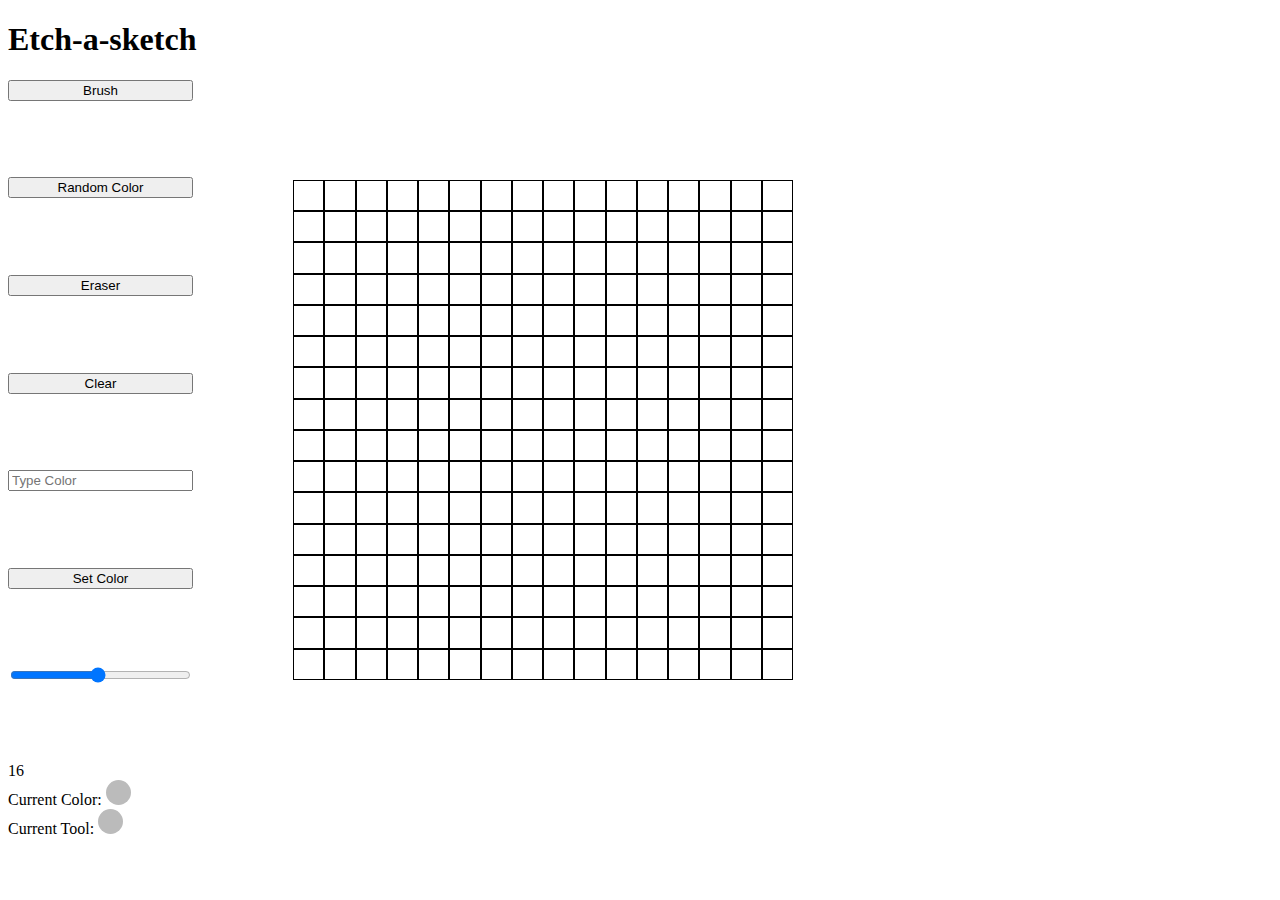
==== etchasketch/index.html @ b2266810 "etch-a-sketch prototype complete" ====
<!DOCTYPE html>
<html lang="en">
<head>
    <meta charset="UTF-8">
    <meta http-equiv="X-UA-Compatible" content="IE=edge">
    <meta name="viewport" content="width=device-width, initial-scale=1.0">
    <link rel="stylesheet" href="styles.css">
    <title>Etch-a-sketch</title>
</head>
<body>
    <main>
        <h1>Etch-a-sketch</h1>
        <div class="content">
            <div class="sidebar">
                <button onclick=activateBrush()>Brush</button>
                <button onclick=randomColor()>Random Color</button>
                <button onclick=activateErase()>Eraser</button>
                <button onclick=clearGrid()>Clear</button>
                <input type="form" placeholder="Type Color" onchange=setColor(this.value)>
                <button>Set Color</button>
                <input type="range" value="16" min="1" max="32" oninput="this.nextElementSibling.value = this.value" onchange=makeGrid(this.value)>
                <output>16</output>
            </div>
            <div class="board">
            </div>
        </div>
        <div>Current Color: <span class="dot"></span></div>
        <div>Current Tool: <span class="dot"></span></div>
    </main>
</body>
<script src="js-file.js"></script>
</html>
---- etchasketch/styles.css ----
.board {
    margin: 100px;
    width: 500px;
    height: 500px;
    display: grid;
}

.content {
    display: flex;
}

.sidebar {
    display: flex;
    flex-direction: column;
    justify-content: space-between;
}

.dot {
    height: 25px;
    width: 25px;
    background-color: #bbb;
    border-radius: 50%;
    display: inline-block;
  }
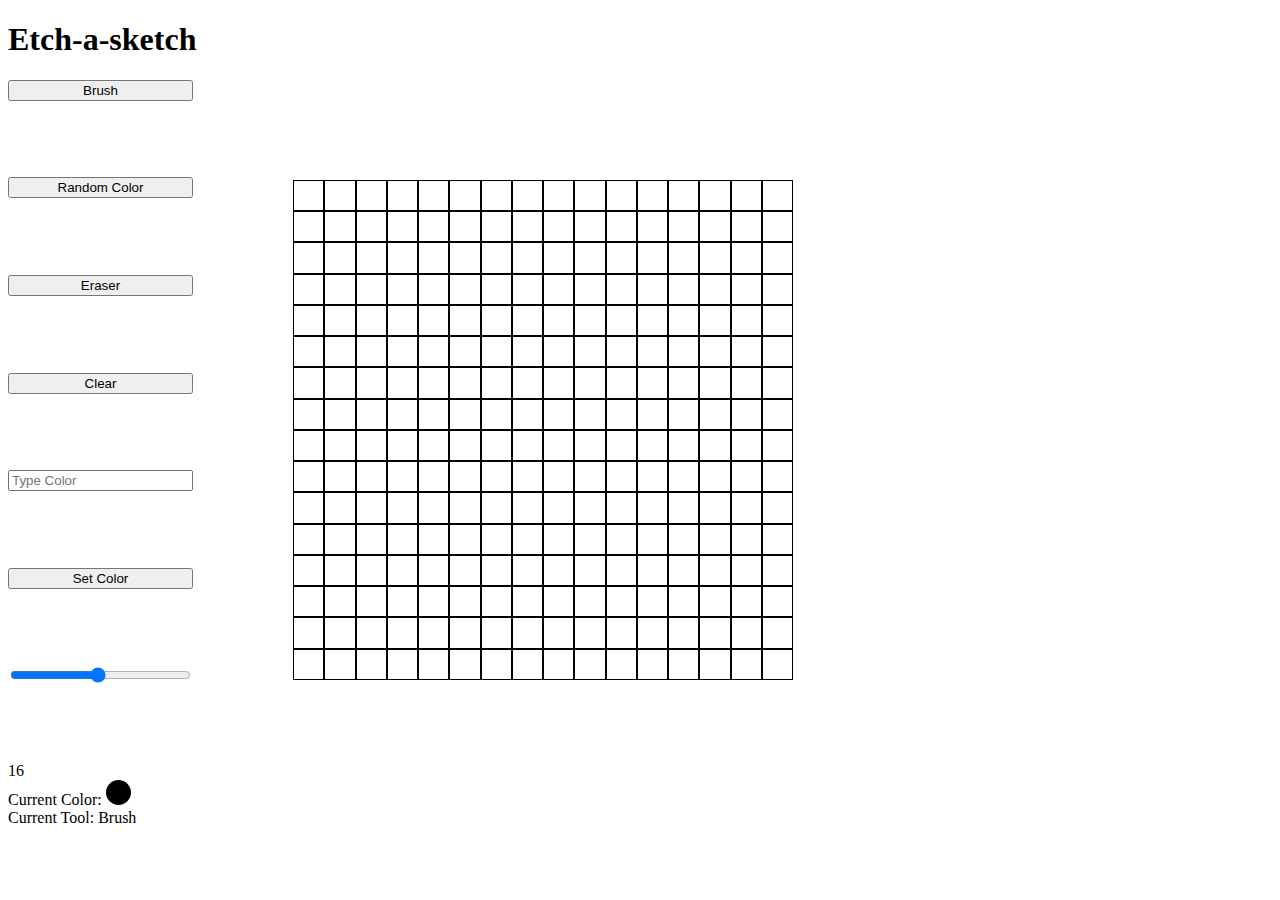
==== commit d13d65e3: "finished etch-a-sketch" ====
--- a/etchasketch/index.html
+++ b/etchasketch/index.html
@@ -25,7 +25,7 @@
             </div>
         </div>
         <div>Current Color: <span class="dot"></span></div>
-        <div>Current Tool: <span class="dot"></span></div>
+        <div>Current Tool: <span class="tool">Brush</span></div>
     </main>
 </body>
 <script src="js-file.js"></script>
--- a/etchasketch/styles.css
+++ b/etchasketch/styles.css
@@ -18,7 +18,7 @@
 .dot {
     height: 25px;
     width: 25px;
-    background-color: #bbb;
+    background-color: black;
     border-radius: 50%;
     display: inline-block;
   }